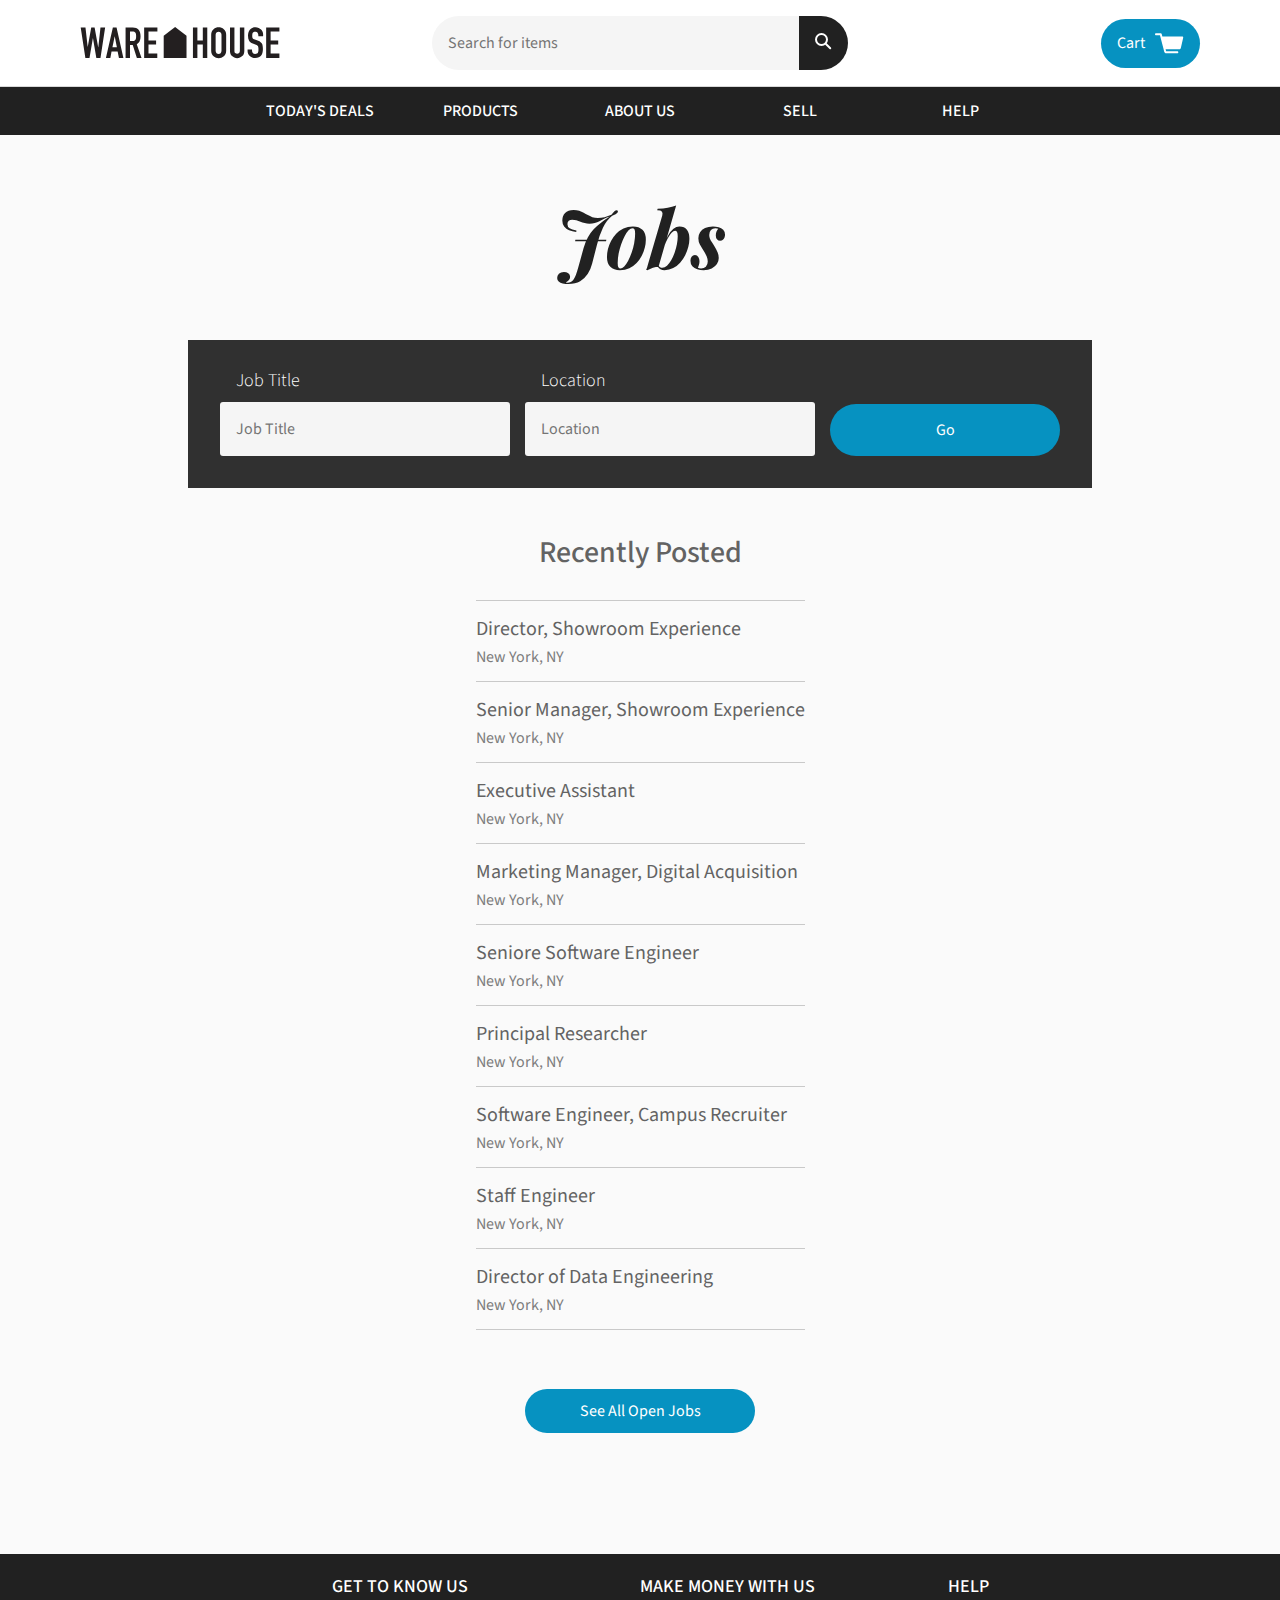
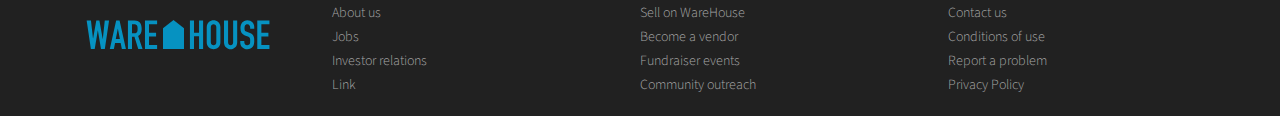
==== YuliyaShumilina-ware-house-starting-code/jobs.html @ 0e385f85 "Codecademy generated from the project submission page." ====
<!DOCTYPE html>
<html>
<head>
  <title>WareHouse</title>
  <link rel="stylesheet" type="text/css" href="resources/css/reset.css">
  <link rel="stylesheet" type="text/css" href="resources/css/base.css">
  <link rel="stylesheet" type="text/css" href="resources/css/jobs.css">
  <link href="https://fonts.googleapis.com/css?family=Playfair+Display:400,700i|Source+Sans+Pro:300,400,700" rel="stylesheet">
</head>
<body>
  <div class="container">

    <!-- Header -->

    <header role="banner">
      <div class="image-container">
        <a href="index.html"><img width="200px" src="resources/img/warehouse-logo-black.svg" alt="Warehouse Logo"></a>
      </div>
      <div class="search-bar">
        <input type="text" name="search" placeholder="Search for items">
        <a href="" class="icon"><img src="resources/img/search.svg" alt="Search Icon"></a>
      </div>
      <a href="cart.html" class="button cart">Cart <img src="resources/img/cart.svg" alt="Cart Icon"></a>
    </header>
    <nav role="navigation">
      <a href="deals.html">Today's Deals</a>
      <a href="products.html">Products</a>
      <a href="about.html">About Us</a>
      <a href="sell.html">Sell</a>
      <a href="#">Help</a>
    </nav>

    <!-- Job List Section -->

    <div id="main" role="main" class="jobs">
      <h1>Jobs</h1>

      <!-- Job Search Bar -->

      <form role="form">
        <div id="name" class="field">
          <label for="name">Job Title</label>
          <input type="text" name="name" placeholder="Job Title">
        </div>
        <div id="location" class="field">
          <label for="name">Location</label>
          <input type="text" name="location" placeholder="Location">
        </div>
        <a href="#" class="button">Go</a>
      </form>

      <!-- Recently Posted Job List -->

      <h2>Recently Posted</h2>
      <div class="job-list" role="region">
        <div class="job">
          <a href="#" target="_blank"><h3>Director, Showroom Experience</h3></a>
          <span>New York, NY</span>
        </div>
        <div class="job">
			<a href="#" target="_blank"><h3>Senior Manager, Showroom Experience</h3></a>
          <span>New York, NY</span>
        </div>
        <div class="job">
			<a href="#" target="_blank"><h3>Executive Assistant</h3></a>
          <span>New York, NY</span>
        </div>
        <div class="job">
			<a href="#" target="_blank"><h3>Marketing Manager, Digital Acquisition</h3></a>
          <span>New York, NY</span>
        </div>
        <div class="job">
			<a href="#" target="_blank"><h3>Seniore Software Engineer</h3></a>
          <span>New York, NY</span>
        </div>
        <div class="job">
			<a href="#" target="_blank"><h3>Principal Researcher</h3></a>
          <span>New York, NY</span>
        </div>
        <div class="job">
			<a href="#" target="_blank"><h3>Software Engineer, Campus Recruiter</h3></a>
          <span>New York, NY</span>
        </div>
        <div class="job">
			<a href="#" target="_blank"><h3>Staff Engineer</h3></a>
          <span>New York, NY</span>
        </div>
        <div class="job">
			<a href="#" target="_blank"><h3>Director of Data Engineering</h3></a>
          <span>New York, NY</span>
        </div>
      </div>
      <a href="#" class="button" id="see-all-jobs">See All Open Jobs</a>
    </div>

    <!-- Footer -->

    <footer role="contentinfo">
      <img src="resources/img/warehouse-logo.svg" alt="Warehouse Logo">
      <div class="links" role="navigation">
        <h4>Get to know us</h4>
        <a href="about.html">About us</a>
        <a href="jobs.html">Jobs</a>
        <a href="#">Investor relations</a>
        <a href="#">Link</a>
      </div>
      <div class="links" role="navigation">
        <h4>Make money with us</h4>
        <a href="sell.html">Sell on WareHouse</a>
        <a href="#">Become a vendor</a>
        <a href="#">Fundraiser events</a>
        <a href="#">Community outreach</a>
      </div>
      <div class="links" role="navigation">
        <h4>Help</h4>
        <a href="#">Contact us</a>
        <a href="#">Conditions of use</a>
        <a href="#">Report a problem</a>
        <a href="#">Privacy Policy</a>
      </div>
    </footer>
  </div>
</body>
</html>
---- YuliyaShumilina-ware-house-starting-code/resources/css/base.css ----
/* Site-Wide Styles */

html {
  font-size: 16px;
}

body {
  font-family: 'Source Sans Pro', sans-serif;
  color: hsla(0, 0%, 39%, 1);
}

a {
  font-family: 'Source Sans Pro', sans-serif;
  text-decoration: none;
  transition: .3s;
}

a:hover {
  color: #0692C1;
  cursor: pointer;
}
a .active { 
    color: #0692C1;
}

h1 {
  font-family: 'Playfair Display', serif;
  font-weight: bold;
  font-style: italic;
  font-size: 80px;	
}
h2 {
  font-family: 'Source Sans Pro', sans-serif;
  font-weight: 500;
  font-size:30px;
}
h3 {
  font-family: 'Source Sans Pro', sans-serif;
  font-weight: 300px;
  font-size: 20px;
}

input,
textarea,
select {
  border-radius: 3px;
  background-color: hsla(0, 0%, 96%, 1);
  padding: 1rem;
}

/* Reusable Component - Button */

.button {
  padding: 15px 35px;
  border-radius: 50px;
  background-color: #0692C1;
  text-align: center;
  color: hsla(0, 0%, 100%, 1);
  transition: .25s;
}

.button:hover {

  background-color: hsla(0, 0%, 13%, 1);
  color: hsla(0, 0%, 100%, 1);
}

.hero-button {
	background-color: #0692C1;
	color: hsla(0, 0%, 100%, 1);
	padding: 15px 35px;
	border-radius: 50px;
}
.hero-button:hover {
	background-color: hsla(0, 0%, 13%, 1);
	color: hsla(0, 0%, 100%, 1);
}



/* Reusable Component - Image Container */

.image-container {
  overflow: hidden;
}
.product-category {
	overflow:hidden;
	position: relative;
}

.image-container img {
  display: block;
  max-width: 100%;
  height: auto;
  background-size:cover;
  overflow:hidden;
}
.product-item:hover {
	box-shadow: 6px 6px 14px rgba(0, 0, 0, .3);
}

.product-category:hover {
  box-shadow: 6px 6px 14px rgba(0, 0, 0, .5);	
}

.overlay    {  background:rgba(0,0,0,.50);
               text-align:center;
               padding:125px 0 160px 0;
               opacity:0;
	           z-index: 2;
               -webkit-transition: opacity .25s ease;}

.product-category:hover  .overlay {
               opacity:1;}

.plus       {  font-family: 'Source Sans Pro', sans-serif;
               font-weight:700;
               color:rgba(255,255,255,.85);
               font-size:20px;
               }
#living-room {
	background-image:url(../img/home/living-room.jpg);
	background-size:cover;	
}
#bedroom {
	background-image:url(../img/home/bedroom.jpg);
	background-size:cover;	
}
#bathroom {
    background-image:url(../img/home/bathroom.jpg);
	background-size:cover;	
}
#dining-room {
    background-image:url(../img/home/dining-room.jpg);
	background-size:cover;	
}
.divider {
	border-top: 1px solid #e6e6e6;
	margin-top: 5rem;
	margin-bottom: 3rem;
}

/* Reusable Component - Product List */

.product-list-section {
  padding: 2.75rem 5rem 2.75rem 5rem;
  display: grid;
}

.product-list {
  display: grid;
  grid-template-columns: repeat(4, 1fr);
  margin-bottom: 3.75rem;
  grid-gap: 15px;
}

.product-category {
  border-radius: 2px;
  background-color: hsla(0, 0%, 100%, 1);
  border: solid 1px hsla(0, 0%, 91%, 1);
}

.product-category .description-category {
  padding: 1.5rem;
  text-align: left;
}

.product-category h3 {
  margin-bottom: .75rem;
  color: hsla(0, 0%, 29%, 1);
}

.product-item {
  border-radius: 2px;
  background-color: hsla(0, 0%, 100%, 1);
  border: solid 1px hsla(0, 0%, 91%, 1);
}

.product-item .description {
  padding: 1.5rem;
  text-align: left;
}


.product-item h3 {
  margin-bottom: .75rem;
  color: hsla(0, 0%, 29%, 1);
  position: relative;
  display: block;
}

.product-item .price {
  color: hsla(0, 0%, 55%, 1);
  font-family: 'Source Sans Pro', sans-serif;
  font-weight: normal;
  font-size:18px;
}
.product-item .sale {
  color: #0692C1;
  font-size:18px;
}
.product-item .price-reduced {
 color: hsla(0, 0%, 55%, 1);
 font-family: 'Source Sans Pro', sans-serif;
 font-weight: normal;
 text-decoration: line-through;
 font-size:18px;
	
}
.sale {
  color: #0692C1;
  font-size:18px;
}
.product-item .price-reduced {
 color: hsla(0, 0%, 55%, 1);
 font-family: 'Source Sans Pro', sans-serif;
 font-weight: normal;
 text-decoration: line-through;
 font-size:18px;
	
}
.rating {
	padding-top: 10px;
	color:#0692C1;
}


/* Reusable Component - Form Field With Label */
.field {
  display: flex;
  flex-direction: column;
}

.field label {
  padding-bottom: .75rem;
	padding-left: 1rem;
}


/* Reusable Component - Navigation Breadcrumbs */
ul.breadcrumb {
    padding: 2rem 4rem;
    list-style: none;
    align-items: left;
}
ul.breadcrumb li {
    display: inline;
    font-size: inherit;
    align-items: left;
	color: #0692C1;
	font-family: 'Source Sans Pro', sans-serif;
	font-weight: normal;
}
ul.breadcrumb li+li:before {
    padding: 2rem;
    color: #0692C1;
    content: "/\00a0";
}
ul.breadcrumb li a {
    color: hsla(0, 0%, 50%, 1);
    text-decoration: none;
}
ul.breadcrumb li a:hover {
    color: #0692C1;
    text-decoration: none;
}

@media only screen and (max-width: 1100px) {
  .product-list {
	display: grid;
    grid-template-columns: repeat(2, 1fr);
  }
}

@media only screen and (max-width: 680px) {
  .product-list {
	display: grid;  
    grid-template-columns: 1fr;
  }
.product-list-section {
  padding: 2.75rem 1rem 2.75rem 1rem;
  }
ul.breadcrumb {
padding: 20px 0px;
  }
#main.product-list-section h1  {
font-size: 50px;		
	}
}


/* Site-Wide Grid */

.container {
  display: grid;
  grid-template-areas: 'header'
                       'nav'
                       'main'
                       'footer';
}


/* Header */

header {
  grid-area: header;
  display: grid;
  grid-template-columns: 22rem 1fr 22rem;
  align-items: center;
  padding: 1rem 5rem;
  font-size: inherit;
  background-color: hsla(0, 0%, 100%, 1);
}

.search-bar {
  display: flex;
  border-radius: 33px 53px 33px 53px;
  width: 100%;
}

.search-bar input {
  flex-grow: 1;
  border-top-right-radius: 0;
  border-top-left-radius: 30px;
  border-bottom-right-radius: 0;
  border-bottom-left-radius: 30px;
}

.search-bar .icon {
  background-color: hsla(0, 0%, 13%, 1);
  border-radius: 0 53px 53px 0;
  padding: 1rem;
}
.search-bar .icon:hover {
	background-color:#0692C1;
}

.search-bar .icon img {
  vertical-align: middle;
}

.cart {
  justify-self: end;
  display: flex;
  align-items: center;
  padding: .875rem 1rem;
  border-radius: 54px;
}

.cart img {
  padding-left: .625rem;
}

nav {
  display: grid;
  grid-template-columns: repeat(5, 1fr);
  justify-items: center;
  grid-area: nav;
  background-color: hsla(0, 0%, 13%, 1);
  border-top: 1px solid hsla(0, 0%, 85%, 1);
  padding: 1rem 15rem 1rem 15rem;
}
nav a  {
	color: hsla(0, 0%, 100%, 1);
	font-family: 'Source Sans Pro', sans-serif;
	font-weight: 500;
	text-transform: uppercase;
	font-size: 16px;
}

nas a:hover {
	color: #f46314;
}
nav a:visted {
  color: hsla(0, 0%, 29%, 1);
}

@media only screen and (max-width: 1100px) {
  header {
	display: grid;
    grid-template-columns: 1fr; 
    justify-items: center;
	grid-gap: 20px;
	padding: 1rem 5rem;
  }

  .cart {
    justify-self: auto;
  }
 nav {
    grid-template-columns:repeat(5, 1fr);
	grid-gap: 10px;
	justify-items: center;
	padding: 1rem;

  }
}

@media only screen and (max-width: 700px) {
  nav {
    grid-template-columns: 1fr;
	grid-gap: 10px;
	justify-items: center;
	padding: 1rem;

  }
}

/* Main Section */

#main {
  grid-area: main;
  display: grid;
  justify-items: center;
  text-align: center;
  background-color: hsla(0, 0%, 98%, 1);
  border-top: 1px solid hsla(0, 0%, 98%, 1);
}

#main h1 {
  margin-bottom: 2rem;
  font-size: 80px;
 
  
}
#main h2 {
  margin-bottom: 2rem;
  font-size: inherit;
  font-size: 30px;
 
}

#main .button {
  box-sizing: border-box;
  width: 14.375rem;
  padding: .875rem 0;
}
#main .about h1 {
	color: hsla(0, 0%, 98%, 1);
}
.product-list-section h1 {
  color: hsla(0, 0%, 13%, 1);
}
@media only screen and (max-width: 810px) {
  
}

/* Footer */

footer {
  grid-area: footer;
  display: grid;
  grid-template-columns: repeat(4, 1fr);
  padding: 1.5rem;
  background-color: hsla(0, 0%, 13%, 1);
}

footer img {
  align-self: center;
  justify-self: center;
}

footer .links {
  display: grid;
  grid-row-gap: 10px;
}

footer a {
  color: hsla(0, 0%, 65%, 1);
  font-family: 'Source Sans Pro', sans-serif;
  font-size: 14px;
  font-weight: 300;
 
}
footer h4 {
	font-family:'Source Sans Pro', sans-serif;
	font-size: 18px;
	font-weight: 500;
	text-transform: uppercase;
	color:hsla(0, 0%, 100%, 1);
	
}

@media only screen and (max-width: 810px) {
  footer {
    grid-template-columns: repeat(3, 1fr);
	grid-gap: 15px;
  }

  footer img {
    grid-column: 1 / span 3;
  }
}

@media only screen and (max-width: 490px) {
  footer {
    grid-template-columns: 1fr;
    justify-items: center;
    text-align: center;
	grid-gap: 15px;
  }

  footer img {
    grid-column: auto;
  }
}
---- YuliyaShumilina-ware-house-starting-code/resources/css/jobs.css ----
#main {
  text-align: left;
  justify-items: auto;
}

.jobs {
  padding: 3.75rem 11.75rem 7.5625rem 11.75rem;
}

.jobs h1 {
  margin-bottom: 1rem;
  font-size: inherit;
  color: hsla(0, 0%, 13%, 1);
}

form {
  display: grid;
  grid-template-columns: repeat(2, 2fr) 1fr;
  align-items: flex-end;
  margin-bottom: 3.125rem;
  margin-top: 2rem;
  grid-gap: 15px;
  background-color:hsla(0, 0%, 19%, 1);
  padding: 2rem;
}
label {
  display: block;
  color:#ffffff;
  font-family: 'Source Sans Pro', sans-serif;
  font-weight: 300;
  font-size: 18px;
  line-height: 18px;
}

input:active,
input:focus,
textarea:active,
textarea:focus {
  border: 2px solid #0692C1;
  outline: none;
}

#main form .button {
  height: fit-content;
  padding: 1.14rem 0;
}

.job-list {
  border-top: solid 1px hsla(0, 0%, 79%, 1);
}

.job {
  border-bottom: solid 1px hsla(0, 0%, 79%, 1);
  padding: 1rem 0;
}

.job h3 {
  padding-bottom: .5rem;
  line-height: 1.2;
}
.jobs h3:hover {
	cursor: pointer;
}
.jobs span {
  color: hsla(0, 0%, 49%, 1);
}

#see-all-jobs {
  justify-self: center;
  margin-top: 3.6875rem;
}
@media only screen and (max-width: 680px) {
	.jobs {
  padding: 2rem 1rem;
}
form {
  display: grid;
  grid-template-columns: 1fr;
  align-items: flex-end;
  margin-bottom: 3.125rem;
  margin-top: 2rem;
  grid-gap: 15px;
  padding: 2rem;
}
#main h1 {
font-size: 60px;	
		
	}
}
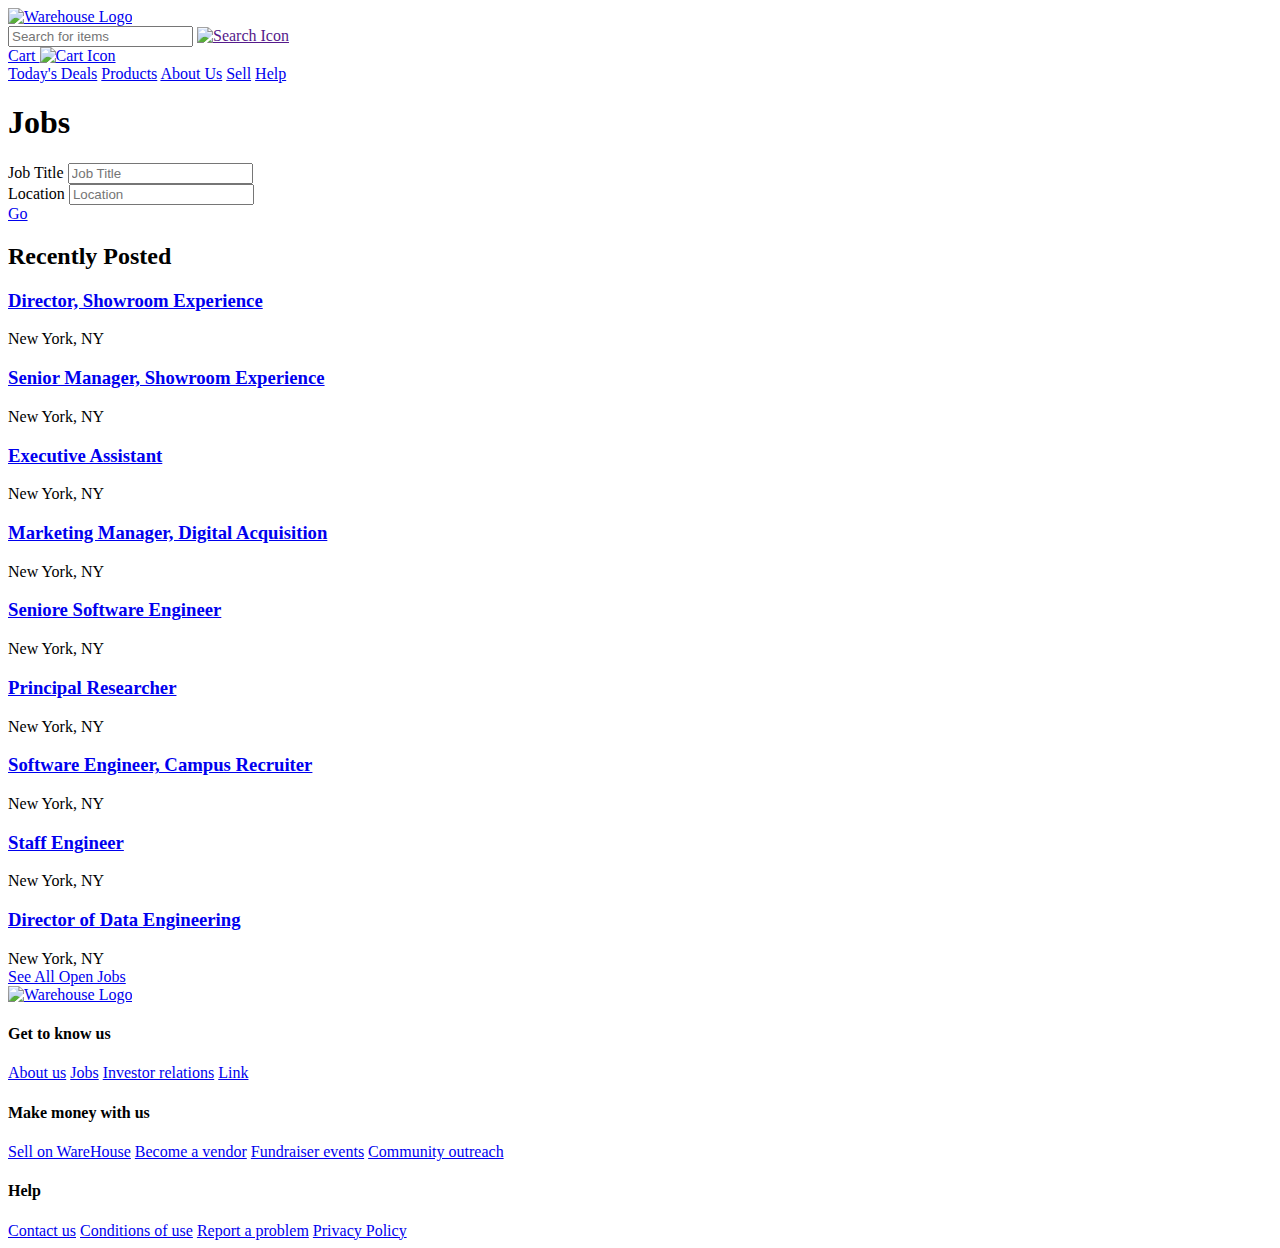
==== commit 477119b1: "Codecademy generated from the project submission page." ====
--- a/YuliyaShumilina-ware-house-starting-code/jobs.html
+++ b/YuliyaShumilina-ware-house-starting-code/jobs.html
@@ -2,9 +2,9 @@
 <html>
 <head>
   <title>WareHouse</title>
-  <link rel="stylesheet" type="text/css" href="resources/css/reset.css">
-  <link rel="stylesheet" type="text/css" href="resources/css/base.css">
-  <link rel="stylesheet" type="text/css" href="resources/css/jobs.css">
+  <link rel="stylesheet" type="text/css" href="../ware-house-starting-code 2/resources/css/reset.css">
+  <link rel="stylesheet" type="text/css" href="../ware-house-starting-code 2/resources/css/base.css">
+  <link rel="stylesheet" type="text/css" href="../ware-house-starting-code 2/resources/css/jobs.css">
   <link href="https://fonts.googleapis.com/css?family=Playfair+Display:400,700i|Source+Sans+Pro:300,400,700" rel="stylesheet">
 </head>
 <body>
@@ -14,19 +14,19 @@
 
     <header role="banner">
       <div class="image-container">
-        <a href="index.html"><img width="200px" src="resources/img/warehouse-logo-black.svg" alt="Warehouse Logo"></a>
+        <a href="../ware-house-starting-code 2/index.html"><img width="200px" src="../ware-house-starting-code 2/resources/img/warehouse-logo-black.svg" alt="Warehouse Logo"></a>
       </div>
       <div class="search-bar">
         <input type="text" name="search" placeholder="Search for items">
-        <a href="" class="icon"><img src="resources/img/search.svg" alt="Search Icon"></a>
+        <a href="" class="icon"><img src="../ware-house-starting-code 2/resources/img/search.svg" alt="Search Icon"></a>
       </div>
-      <a href="cart.html" class="button cart">Cart <img src="resources/img/cart.svg" alt="Cart Icon"></a>
+      <a href="../ware-house-starting-code 2/cart.html" class="button cart">Cart <img src="../ware-house-starting-code 2/resources/img/cart.svg" alt="Cart Icon"></a>
     </header>
     <nav role="navigation">
-      <a href="deals.html">Today's Deals</a>
-      <a href="products.html">Products</a>
-      <a href="about.html">About Us</a>
-      <a href="sell.html">Sell</a>
+      <a href="../ware-house-starting-code 2/deals.html">Today's Deals</a>
+      <a href="../ware-house-starting-code 2/products.html">Products</a>
+      <a href="../ware-house-starting-code 2/about.html">About Us</a>
+      <a href="../ware-house-starting-code 2/sell.html">Sell</a>
       <a href="#">Help</a>
     </nav>
 
@@ -96,17 +96,17 @@
     <!-- Footer -->
 
     <footer role="contentinfo">
-      <img src="resources/img/warehouse-logo.svg" alt="Warehouse Logo">
+		<a href="../ware-house-starting-code 2/index.html"><img src="../ware-house-starting-code 2/resources/img/warehouse-logo.svg" alt="Warehouse Logo"></a>
       <div class="links" role="navigation">
         <h4>Get to know us</h4>
-        <a href="about.html">About us</a>
-        <a href="jobs.html">Jobs</a>
+        <a href="../ware-house-starting-code 2/about.html">About us</a>
+        <a href="../ware-house-starting-code 2/jobs.html">Jobs</a>
         <a href="#">Investor relations</a>
         <a href="#">Link</a>
       </div>
       <div class="links" role="navigation">
         <h4>Make money with us</h4>
-        <a href="sell.html">Sell on WareHouse</a>
+        <a href="../ware-house-starting-code 2/sell.html">Sell on WareHouse</a>
         <a href="#">Become a vendor</a>
         <a href="#">Fundraiser events</a>
         <a href="#">Community outreach</a>
